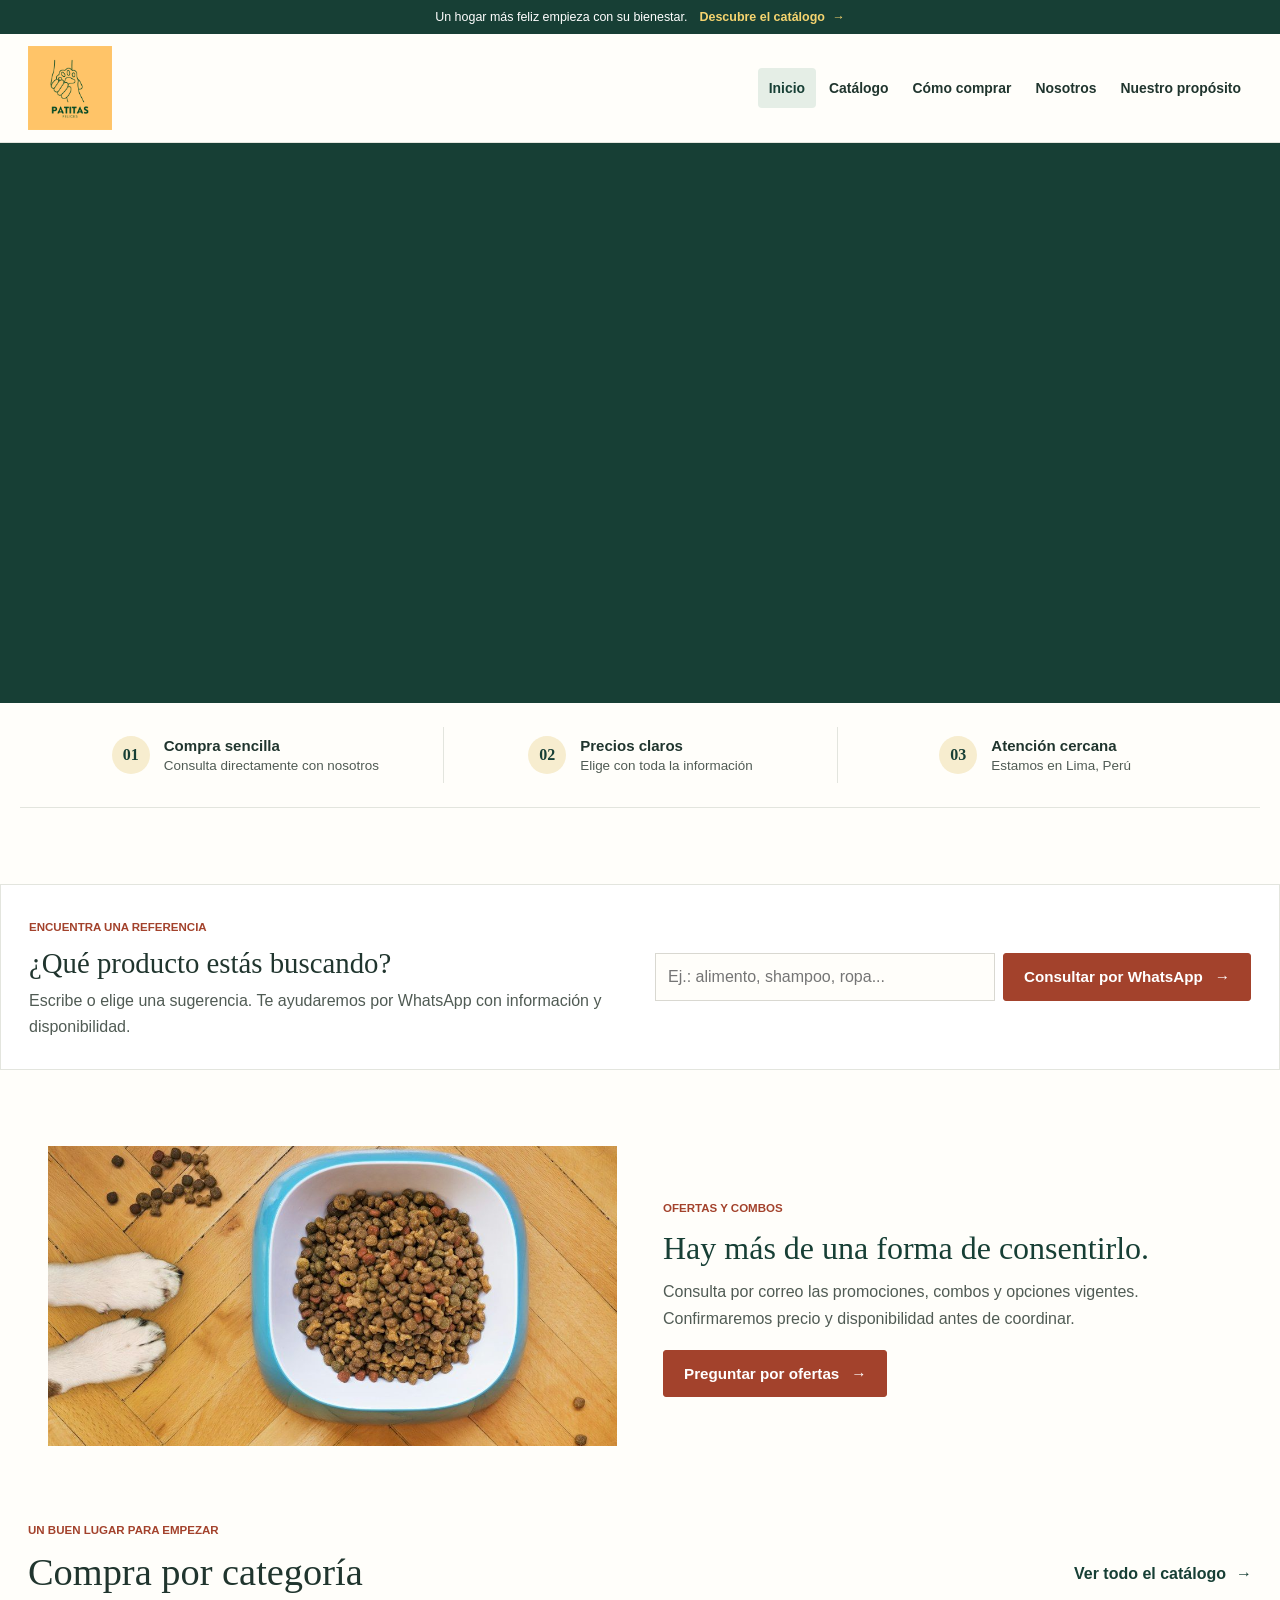
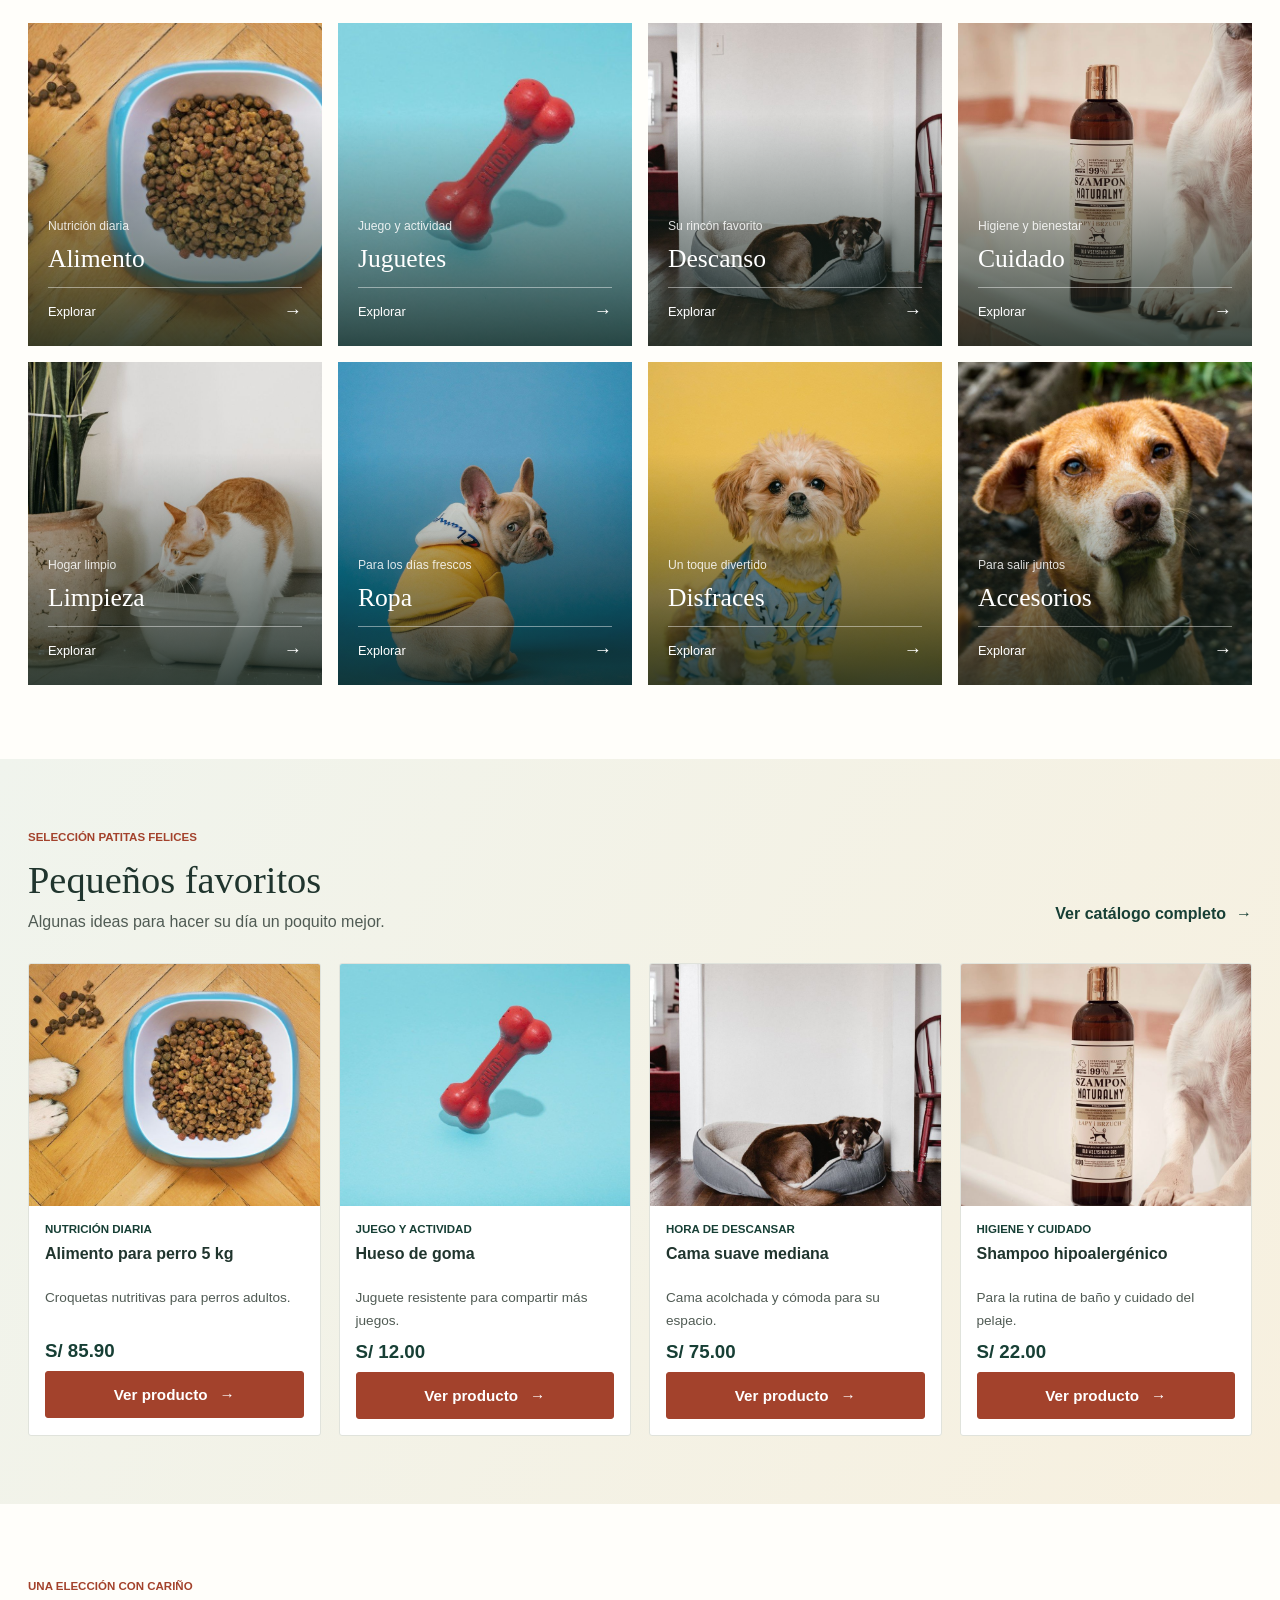
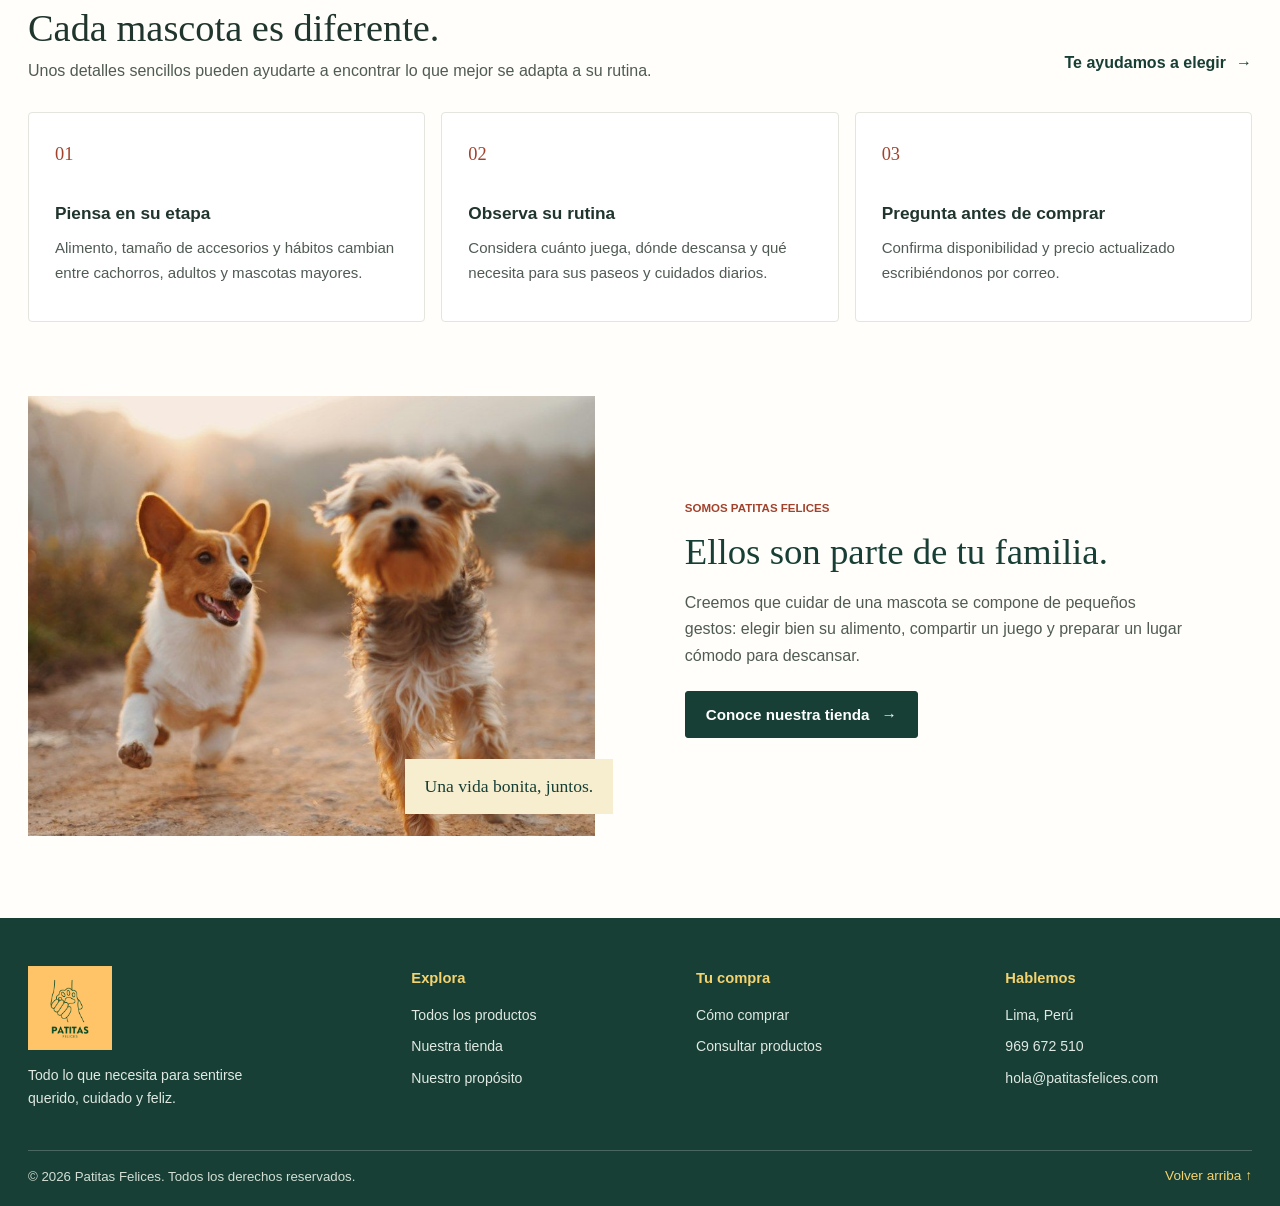
==== index.html @ ce7f0c83 "Add files via upload" ====
<!DOCTYPE html>
<html lang="es">
<head>
  <meta charset="UTF-8">
  <meta name="viewport" content="width=device-width, initial-scale=1">
  <meta name="theme-color" content="#173f35">
  <meta name="description" content="Alimento, juegos y productos de cuidado para tu mascota en Patitas Felices.">
  <title>Patitas Felices | Todo para su bienestar</title>
  <link rel="stylesheet" href="css/estilos.css">
</head>
<body id="top">
<div class="barra-aviso" role="region" aria-label="Aviso de la tienda"><span>Un hogar más feliz empieza con su bienestar.</span><a href="catalogo.html">Descubre el catálogo <span aria-hidden="true">→</span></a></div>
<header>
  <nav class="navbar" aria-label="Navegación principal">
    <a href="index.html" class="logo" aria-label="Patitas Felices, inicio"><img src="img/logo-small.png" alt="Patitas Felices"></a>
    <ul id="menu">
      <li><a href="index.html" class="activo" aria-current="page">Inicio</a></li>
      <li><a href="catalogo.html">Catálogo</a></li>
      <li><a href="como-comprar.html">Cómo comprar</a></li>
      <li><a href="nosotros.html">Nosotros</a></li>
      <li><a href="mision-vision.html">Nuestro propósito</a></li>
    </ul>
  </nav>
</header>
<main>
  <section class="slider" aria-label="Bienvenida">
    <div class="slide slide-perro activa" id="slide-inicio">
      <img class="slide-image" src="img/slider/slide-1-mobile.jpg" alt="Cachorro golden sentado con una hoja en la boca" width="750" height="1202" decoding="async" fetchpriority="high">
      <div class="hero-copy"><span class="sobretitulo">PATITAS FELICES · LIMA</span><h1>Su mundo merece lo mejor.</h1><p>Alimento, juego y cuidado para acompañar cada momento junto a tu mejor amigo.</p><a href="catalogo.html" class="btn">Explorar productos <span aria-hidden="true">→</span></a></div>
      <nav class="controles-slider" aria-label="Controles del slider"><a href="#slide-paseo" aria-label="Imagen anterior">← Anterior</a><a href="#slide-gato" aria-label="Siguiente imagen">Siguiente →</a></nav>
    </div>
    <div class="slide slide-gato" id="slide-gato">
      <img class="slide-image" src="img/slider/slide-2.jpg" alt="Gato blanco y negro con las patas apoyadas sobre una caja" width="1000" height="688" decoding="async" fetchpriority="low">
      <div class="hero-copy"><span class="sobretitulo">UN UNIVERSO FELINO</span><h1>Para cada ronroneo, un mimo.</h1><p>Descubre opciones para acompañar sus juegos, sus siestas y sus pequeños rituales de cada día.</p><a href="catalogo.html#accesorios" class="btn">Explorar productos para gatos <span aria-hidden="true">→</span></a></div>
      <nav class="controles-slider" aria-label="Controles del slider"><a href="#slide-inicio" aria-label="Imagen anterior">← Anterior</a><a href="#slide-paseo" aria-label="Siguiente imagen">Siguiente →</a></nav>
    </div>
    <div class="slide slide-paseo" id="slide-paseo">
      <img class="slide-image" src="img/slider/slide-3.jpg" alt="Dos perros caminando juntos al aire libre" width="1000" height="668" decoding="async" fetchpriority="low">
      <div class="hero-copy"><span class="sobretitulo">CUIDAR ES QUERER</span><h1>Bienestar para todos sus días.</h1><p>Encuentra alimento, accesorios y detalles que hacen más felices sus momentos contigo.</p><a href="catalogo.html" class="btn">Ver el catálogo <span aria-hidden="true">→</span></a></div>
      <nav class="controles-slider" aria-label="Controles del slider"><a href="#slide-gato" aria-label="Imagen anterior">← Anterior</a><a href="#slide-inicio" aria-label="Siguiente imagen">Siguiente →</a></nav>
    </div>
  </section>

  <section class="beneficios" aria-label="Nuestra tienda">
    <div><span aria-hidden="true">01</span><p><strong>Compra sencilla</strong><br>Consulta directamente con nosotros</p></div>
    <div><span aria-hidden="true">02</span><p><strong>Precios claros</strong><br>Elige con toda la información</p></div>
    <div><span aria-hidden="true">03</span><p><strong>Atención cercana</strong><br>Estamos en Lima, Perú</p></div>
  </section>

  <section class="contenedor buscador-portada" aria-labelledby="buscar-inicio-titulo"><div><span class="sobretitulo">ENCUENTRA UNA REFERENCIA</span><h2 id="buscar-inicio-titulo" class="titulo">¿Qué producto estás buscando?</h2><p>Escribe o elige una sugerencia. Te ayudaremos por WhatsApp con información y disponibilidad.</p></div><form action="https://wa.me/51969672510" method="get"><label class="solo-lectores" for="buscar-inicio">Producto o categoría</label><input id="buscar-inicio" name="text" type="search" list="sugerencias-inicio" placeholder="Ej.: alimento, shampoo, ropa..." required><datalist id="sugerencias-inicio"><option value="Alimento para perro"><option value="Alimento para gato"><option value="Hueso de goma"><option value="Arena sanitaria"><option value="Shampoo para perro"><option value="Cama para mascota"><option value="Rascador para gato"><option value="Ropa para perro"><option value="Disfraz para mascota"><option value="Collar para perro"></datalist><button class="btn" type="submit">Consultar por WhatsApp <span aria-hidden="true">→</span></button></form></section>

  <section class="contenedor ofertas-home" id="ofertas"><div class="ofertas-foto"><img src="img/productos/producto-1.jpg" alt="Alimento para mascotas servido en un plato" loading="lazy"></div><div class="ofertas-copy"><span class="sobretitulo">OFERTAS Y COMBOS</span><h2>Hay más de una forma de consentirlo.</h2><p>Consulta por correo las promociones, combos y opciones vigentes. Confirmaremos precio y disponibilidad antes de coordinar.</p><a class="btn" href="mailto:hola@patitasfelices.com?subject=Consulta%20por%20ofertas%20y%20combos">Preguntar por ofertas <span aria-hidden="true">→</span></a></div></section>

  <section class="contenedor seccion-categorias">
    <div class="encabezado-seccion"><div><span class="sobretitulo">UN BUEN LUGAR PARA EMPEZAR</span><h2 class="titulo">Compra por categoría</h2></div><a class="enlace-fuerte" href="catalogo.html">Ver todo el catálogo <span aria-hidden="true">→</span></a></div>
    <div class="categorias-grid">
      <a class="categoria categoria-alimento" href="catalogo.html#alimentos"><img src="img/productos/producto-1.jpg" alt="Alimento para perros" loading="lazy"><span class="categoria-copy"><small>Nutrición diaria</small><strong>Alimento</strong><span>Explorar <b aria-hidden="true">→</b></span></span></a>
      <a class="categoria categoria-juego" href="catalogo.html#juguetes"><img src="img/productos/producto-3.jpg" alt="Juguete para mascotas" loading="lazy"><span class="categoria-copy"><small>Juego y actividad</small><strong>Juguetes</strong><span>Explorar <b aria-hidden="true">→</b></span></span></a>
      <a class="categoria categoria-descanso" href="catalogo.html#descanso"><img src="img/productos/producto-cama.jpg" alt="Perro descansando en una cama" loading="lazy"><span class="categoria-copy"><small>Su rincón favorito</small><strong>Descanso</strong><span>Explorar <b aria-hidden="true">→</b></span></span></a>
      <a class="categoria categoria-cuidado" href="catalogo.html#cuidado"><img src="img/productos/producto-shampoo.jpg" alt="Shampoo para perro y rutina de baño" loading="lazy"><span class="categoria-copy"><small>Higiene y bienestar</small><strong>Cuidado</strong><span>Explorar <b aria-hidden="true">→</b></span></span></a>
      <a class="categoria categoria-limpieza" href="catalogo.html#limpieza"><img src="img/productos/producto-arena.jpg" alt="Gato usando una bandeja sanitaria" loading="lazy"><span class="categoria-copy"><small>Hogar limpio</small><strong>Limpieza</strong><span>Explorar <b aria-hidden="true">→</b></span></span></a>
      <a class="categoria categoria-ropa" href="catalogo.html#ropa"><img src="img/productos/producto-8.jpg" alt="Perro con ropa de abrigo" loading="lazy"><span class="categoria-copy"><small>Para los días frescos</small><strong>Ropa</strong><span>Explorar <b aria-hidden="true">→</b></span></span></a>
      <a class="categoria categoria-disfraces" href="catalogo.html#disfraces"><img src="img/productos/producto-disfraz.jpg" alt="Perro pequeño con pijama estampada" loading="lazy"><span class="categoria-copy"><small>Un toque divertido</small><strong>Disfraces</strong><span>Explorar <b aria-hidden="true">→</b></span></span></a>
      <a class="categoria categoria-accesorios" href="catalogo.html#accesorios"><img src="img/productos/producto-collar.jpg" alt="Perro usando un collar" loading="lazy"><span class="categoria-copy"><small>Para salir juntos</small><strong>Accesorios</strong><span>Explorar <b aria-hidden="true">→</b></span></span></a>
    </div>
  </section>

  <section class="franja-tienda">
    <div class="contenedor">
      <div class="encabezado-seccion"><div><span class="sobretitulo">SELECCIÓN PATITAS FELICES</span><h2 class="titulo">Pequeños favoritos</h2><p>Algunas ideas para hacer su día un poquito mejor.</p></div><a class="enlace-fuerte" href="catalogo.html">Ver catálogo completo <span aria-hidden="true">→</span></a></div>
      <div class="productos">
        <article class="producto"><a class="img-producto" href="catalogo.html#alimentos"><img src="img/productos/producto-1.jpg" alt="Alimento para perro de cinco kilos" loading="lazy"></a><p class="etiqueta-producto">Nutrición diaria</p><h3>Alimento para perro 5 kg</h3><p>Croquetas nutritivas para perros adultos.</p><p class="precio">S/ 85.90</p><a class="btn" href="catalogo.html#alimentos">Ver producto <span aria-hidden="true">→</span></a></article>
        <article class="producto"><a class="img-producto" href="catalogo.html#juguetes"><img src="img/productos/producto-3.jpg" alt="Hueso de goma para mascotas" loading="lazy"></a><p class="etiqueta-producto">Juego y actividad</p><h3>Hueso de goma</h3><p>Juguete resistente para compartir más juegos.</p><p class="precio">S/ 12.00</p><a class="btn" href="catalogo.html#juguetes">Ver producto <span aria-hidden="true">→</span></a></article>
        <article class="producto"><a class="img-producto" href="catalogo.html#descanso"><img src="img/productos/producto-cama.jpg" alt="Cama suave mediana para mascota" loading="lazy"></a><p class="etiqueta-producto">Hora de descansar</p><h3>Cama suave mediana</h3><p>Cama acolchada y cómoda para su espacio.</p><p class="precio">S/ 75.00</p><a class="btn" href="catalogo.html#descanso">Ver producto <span aria-hidden="true">→</span></a></article>
        <article class="producto"><a class="img-producto" href="catalogo.html#cuidado"><img src="img/productos/producto-shampoo.jpg" alt="Shampoo para perro junto a un perro" loading="lazy"></a><p class="etiqueta-producto">Higiene y cuidado</p><h3>Shampoo hipoalergénico</h3><p>Para la rutina de baño y cuidado del pelaje.</p><p class="precio">S/ 22.00</p><a class="btn" href="catalogo.html#cuidado">Ver producto <span aria-hidden="true">→</span></a></article>
      </div>
    </div>
  </section>

  <section class="contenedor guia-rapida">
    <div class="encabezado-seccion"><div><span class="sobretitulo">UNA ELECCIÓN CON CARIÑO</span><h2 class="titulo">Cada mascota es diferente.</h2><p>Unos detalles sencillos pueden ayudarte a encontrar lo que mejor se adapta a su rutina.</p></div><a class="enlace-fuerte" href="como-comprar.html">Te ayudamos a elegir <span aria-hidden="true">→</span></a></div>
    <div class="tarjetas"><article class="tarjeta"><span aria-hidden="true">01</span><h3>Piensa en su etapa</h3><p>Alimento, tamaño de accesorios y hábitos cambian entre cachorros, adultos y mascotas mayores.</p></article><article class="tarjeta"><span aria-hidden="true">02</span><h3>Observa su rutina</h3><p>Considera cuánto juega, dónde descansa y qué necesita para sus paseos y cuidados diarios.</p></article><article class="tarjeta"><span aria-hidden="true">03</span><h3>Pregunta antes de comprar</h3><p>Confirma disponibilidad y precio actualizado escribiéndonos por correo.</p></article></div>
  </section>

  <section class="contenedor bloque-marca">
    <div class="bloque-marca-foto"><img src="img/slider/slide-3.jpg" alt="Una mascota disfrutando de un día al aire libre" loading="lazy"><span>Una vida bonita, juntos.</span></div>
    <div class="bloque-marca-copy"><span class="sobretitulo">SOMOS PATITAS FELICES</span><h2>Ellos son parte de tu familia.</h2><p>Creemos que cuidar de una mascota se compone de pequeños gestos: elegir bien su alimento, compartir un juego y preparar un lugar cómodo para descansar.</p><a class="btn btn-verde" href="nosotros.html">Conoce nuestra tienda <span aria-hidden="true">→</span></a></div>
  </section>
</main>
<footer>
  <div class="footer-cols">
    <div class="footer-marca"><a href="index.html" class="logo"><img src="img/logo-small.png" alt="Patitas Felices"></a><p>Todo lo que necesita para sentirse querido, cuidado y feliz.</p></div>
    <div><h3>Explora</h3><a href="catalogo.html">Todos los productos</a><a href="nosotros.html">Nuestra tienda</a><a href="mision-vision.html">Nuestro propósito</a></div>
    <div><h3>Tu compra</h3><a href="como-comprar.html">Cómo comprar</a><a href="catalogo.html">Consultar productos</a></div>
    <div><h3>Hablemos</h3><p>Lima, Perú</p><a href="tel:+51969672510">969 672 510</a><a href="mailto:hola@patitasfelices.com">hola@patitasfelices.com</a></div>
  </div>
  <div class="footer-base"><p class="copy">© 2026 Patitas Felices. Todos los derechos reservados.</p><a href="#top" class="volver-arriba">Volver arriba ↑</a></div>
</footer>
<script src="contacto.js" defer></script>
</body>
</html>
---- css/estilos.css ----
:root {
  --rosa: #f8e8de;
  --celeste: #e6eff0;
  --menta: #e5eee6;
  --lila: #efedf1;
  --amarillo: #f7edcf;
  --texto: #20352e;
  --texto-suave: #505b54;
  --acento: #a3422c;
  --linea: #e3e5de;
  --papel: #fffefa;
  --verde: #173f35;
  --ancho: 1240px;
}
* { box-sizing: border-box; margin: 0; padding: 0; }
body { font-family: 'Trebuchet MS', 'Segoe UI', sans-serif; color: var(--texto); background: var(--papel); line-height: 1.65; }
a { text-decoration: none; color: inherit; }
img { display: block; max-width: 100%; }

.navbar { display: flex; justify-content: space-between; align-items: center; min-height: 76px; padding: 12px max(28px, calc((100vw - 1240px) / 2));
  background: rgba(251,250,247,.96); position: sticky; top: 0; z-index: 10; border-bottom: 1px solid var(--linea); }
.logo { font-size: 1.25rem; font-weight: 700; letter-spacing: 0; white-space: nowrap; }
#menu { display: flex; align-items: center; gap: 8px; list-style: none; }
#menu a { display: inline-flex; align-items: center; padding: 9px 14px; border-radius: 4px; color: var(--texto-suave); font-size: .93rem; transition: color .2s, background .2s; }
#menu a:hover, #menu a.activo { color: var(--texto); background: var(--rosa); }
#menu a.carrito { color: var(--texto); border: 1px solid var(--linea); }
.btn-menu { display: none; font-size: 1.35rem; background: none; border: 0; cursor: pointer; color: var(--texto); }

.slider { position: relative; height: min(660px, 72vw); min-height: 470px; overflow: hidden; background: #d9ddd6; }
.slide { position: absolute; inset: 0; display: flex; align-items: center; opacity: 0; visibility: hidden; transition: opacity .8s ease, visibility .8s;
  background-size: cover; background-position: center 45%; padding: 8vw max(8vw, calc((100vw - 1240px) / 2)); }
.slide.activa { opacity: 1; visibility: visible; }
.hero-copy { max-width: 600px; color: #fff; }
.hero-copy h1 { max-width: 580px; margin: 12px 0 18px; font-family: Georgia, 'Times New Roman', serif; font-size: clamp(2.6rem, 5vw, 4.6rem); font-weight: 500; line-height: 1.08; }
.hero-copy p { max-width: 480px; margin-bottom: 28px; color: rgba(255,255,255,.9); font-size: 1.08rem; }
.sobretitulo { color: var(--acento); font-size: .72rem; font-weight: 700; letter-spacing: 0; text-transform: uppercase; }
.hero-copy .sobretitulo { color: #f2d5cb; }
.flecha { position: absolute; top: 50%; transform: translateY(-50%); width: 44px; height: 44px; border: 1px solid #ffffff75; border-radius: 50%; color: #fff; background: #20251f4a; font-size: 1.7rem; cursor: pointer; transition: background .2s; }
.flecha:hover { background: #20251fa8; }
.izq { left: 28px; } .der { right: 28px; }

.contenedor { max-width: 1240px; margin: 76px auto; padding: 0 28px; }
.titulo { margin-bottom: 14px; font-family: Georgia, 'Times New Roman', serif; font-size: clamp(2rem, 3vw, 2.8rem); font-weight: 500; line-height: 1.2; }
.seccion-intro { margin: 0 auto 38px; text-align: center; }
.seccion-intro p { color: var(--texto-suave); }
.btn { display: inline-flex; align-items: center; justify-content: center; gap: 12px; min-height: 46px; padding: 10px 20px;
  border: 1px solid var(--acento); border-radius: 3px; background: var(--acento); color: #fff; cursor: pointer; transition: background .2s, transform .2s; font-size: .95rem; }
.btn:hover { transform: translateY(-2px); background: #9f5c54; }
.btn-gris { border-color: #d8d6ce; background: transparent; color: var(--texto); }
.btn-gris:hover { background: #efeee9; }
.aviso { padding: 14px 18px; border: 1px solid #d5e2d4; border-radius: 3px; background: var(--menta); text-align: center; margin: 0 auto 20px; }
.aviso-error { max-width: 620px; border-color: #e5c9c1; background: #f7e9e5; color: #7d3d35; }

.tarjetas { display: grid; grid-template-columns: repeat(auto-fit, minmax(220px, 1fr)); gap: 16px; }
.tarjeta { min-height: 210px; padding: 26px; border: 1px solid var(--linea); border-radius: 4px; background: #fff; transition: border-color .2s, transform .2s; }
.tarjeta:hover { transform: translateY(-3px); border-color: #c9d0c7; }
.tarjeta span { display: block; margin-bottom: 30px; color: var(--acento); font-family: Georgia, 'Times New Roman', serif; font-size: 1.15rem; }
.tarjeta h2, .tarjeta h3 { margin-bottom: 8px; font-size: 1.08rem; }
.tarjeta p { color: var(--texto-suave); font-size: .94rem; }
.tarjeta-mision { background: #f1eeea; }
.tarjeta-vision { background: #edf0e9; }
.bloque { display: grid; grid-template-columns: 1.05fr 1fr; gap: clamp(28px, 6vw, 76px); align-items: center; }
.imagen-historia { width: 100%; height: 440px; object-fit: cover; border-radius: 4px; }
.historia-copy h2 { margin-bottom: 18px; font-family: Georgia, 'Times New Roman', serif; font-size: 2rem; font-weight: 500; line-height: 1.2; }
.historia-copy p { margin: 0 0 14px; color: var(--texto-suave); }
.enlace-fuerte { display: inline-flex; gap: 10px; margin-top: 14px; color: var(--acento); font-weight: 700; }

.productos { display: grid; grid-template-columns: repeat(4, minmax(0, 1fr)); gap: 22px 18px; }
.producto { min-width: 0; padding: 0 0 18px; overflow: hidden; border: 1px solid var(--linea); border-radius: 4px; background: #fff; transition: box-shadow .2s, transform .2s; }
.producto:hover { transform: translateY(-3px); box-shadow: 0 12px 28px #343d3610; }
.img-producto { height: 245px; overflow: hidden; background: var(--celeste); }
.img-producto img { width: 100%; height: 100%; object-fit: cover; transition: transform .45s; }
.producto:hover .img-producto img { transform: scale(1.035); }
.producto h2 { min-height: 52px; padding: 16px 16px 4px; font-size: 1.02rem; line-height: 1.35; }
.producto > p { min-height: 50px; padding: 0 16px; color: var(--texto-suave); font-size: .89rem; }
.producto .precio { min-height: 0; padding-top: 8px; color: var(--acento); font-size: 1.12rem; font-weight: 700; }
.producto small { display: block; padding: 2px 16px 8px; color: var(--texto-suave); }
.producto form { display: flex; align-items: center; gap: 8px; padding: 0 16px; }
.producto input[type=number] { width: 58px; height: 40px; padding: 6px 8px; border: 1px solid var(--linea); border-radius: 3px; background: #fff; color: var(--texto); }
.producto form .btn { min-height: 40px; padding: 8px 12px; font-size: .86rem; }

.tabla { width: 100%; border-collapse: collapse; background: #fff; margin-bottom: 24px; }
.tabla th { background: #efedf1; font-weight: 700; }
.tabla th, .tabla td { padding: 15px 12px; text-align: center; border-bottom: 1px solid var(--linea); }
.fila-total { font-weight: 700; background: var(--menta); }
.producto-carrito { display: flex; align-items: center; justify-content: flex-start; gap: 14px; text-align: left !important; }
.producto-carrito img { width: 58px; height: 58px; object-fit: cover; border-radius: 3px; background: var(--celeste); }
.quitar { color: #a9554e; }
.formulario { max-width: 620px; margin: 0 auto; display: grid; grid-template-columns: 1fr 1fr; gap: 10px 16px; padding: 28px; border: 1px solid var(--linea); border-radius: 4px; background: #fff; }
.formulario label { align-self: end; font-size: .9rem; font-weight: 700; }
.formulario input { width: 100%; min-height: 46px; padding: 10px 12px; border: 1px solid #d9d8d1; border-radius: 3px; background: var(--papel); color: var(--texto); font: inherit; }
.formulario input:focus { outline: 2px solid #b86f6640; border-color: var(--acento); }
.formulario .btn { grid-column: 1 / -1; margin-top: 12px; }
.confirmacion { max-width: 680px; padding: 64px 28px; border: 1px solid var(--linea); background: #fff; text-align: center; }
.confirmacion .sobretitulo { display: block; margin-bottom: 12px; }
.confirmacion p { margin: 0 0 26px; color: var(--texto-suave); }

footer { margin-top: 70px; padding: 42px 28px 18px; border-top: 1px solid var(--linea); background: #f0efeb; }
.footer-cols { max-width: 1184px; margin: auto; display: grid; grid-template-columns: 1.4fr 1fr 1fr; gap: 28px; }
.footer-cols h3 { margin-bottom: 8px; font-size: 1rem; }
.footer-cols p, .footer-cols a { color: var(--texto-suave); font-size: .92rem; }
.footer-cols a { display: block; width: fit-content; }
.footer-cols a:hover { color: var(--acento); }
.copy { margin-top: 28px; padding-top: 14px; border-top: 1px solid #deddd6; color: var(--texto-suave); text-align: center; font-size: .83rem; }

@media (max-width: 900px) {
  .productos { grid-template-columns: repeat(2, minmax(0, 1fr)); }
  .img-producto { height: 220px; }
  .navbar { padding-right: 20px; padding-left: 20px; }
}
@media (max-width: 700px) {
  .navbar { min-height: 66px; }
  .btn-menu { display: block; }
  #menu { display: none; flex-direction: column; align-items: stretch; position: absolute; top: 65px; left: 0; right: 0; gap: 2px;
    border-bottom: 1px solid var(--linea); background: var(--papel); padding: 12px 20px 18px; }
  #menu.abierto { display: flex; }
  #menu a { justify-content: flex-start; }
  .slider { min-height: 540px; height: 76vh; max-height: 700px; }
  .slide { align-items: flex-end; background-position: 58% center; padding: 30px 26px 82px; }
  .slide[style*="slide-2"] { background-position: 62% center; }
  .hero-copy h1 { font-size: clamp(2.45rem, 11vw, 3.6rem); }
  .hero-copy p { font-size: 1rem; }
  .izq { left: 18px; top: auto; bottom: 20px; transform: none; }
  .der { right: 18px; top: auto; bottom: 20px; transform: none; }
  .contenedor { margin: 52px auto; padding: 0 20px; }
  .seccion-intro { margin-bottom: 28px; }
  .bloque { grid-template-columns: 1fr; gap: 24px; }
  .imagen-historia { height: min(360px, 76vw); }
  .productos { gap: 14px 10px; }
  .img-producto { height: 180px; }
  .producto h2 { min-height: 60px; padding: 12px 11px 4px; font-size: .92rem; }
  .producto > p { min-height: 62px; padding: 0 11px; font-size: .82rem; }
  .producto small { padding-right: 11px; padding-left: 11px; }
  .producto form { flex-wrap: wrap; padding: 0 11px; }
  .producto form .btn { flex: 1; }
  .tabla { font-size: .84rem; }
  .tabla th, .tabla td { padding: 10px 6px; }
  .producto-carrito { gap: 8px; }
  .producto-carrito img { width: 42px; height: 42px; }
  .formulario { grid-template-columns: 1fr; padding: 20px; }
  .formulario .btn { grid-column: auto; }
  .footer-cols { grid-template-columns: 1fr 1fr; }
  .footer-cols > div:first-child { grid-column: 1 / -1; }
}
@media (max-width: 390px) {
  .productos { grid-template-columns: 1fr; }
  .img-producto { height: 250px; }
  .producto h2, .producto > p { min-height: 0; }
  .producto form { flex-wrap: nowrap; }
  .footer-cols { grid-template-columns: 1fr; }
  .footer-cols > div:first-child { grid-column: auto; }
}

.solo-lectores { position: absolute; width: 1px; height: 1px; padding: 0; margin: -1px; overflow: hidden; clip: rect(0, 0, 0, 0); white-space: nowrap; border: 0; }
.barra-aviso { display: flex; align-items: center; justify-content: center; gap: 12px; min-height: 34px; padding: 5px 16px; background: var(--verde); color: #fff; text-align: center; font-size: .78rem; }
.barra-aviso a { color: #f5d46f; font-weight: 700; }
.barra-aviso a span { margin-left: 4px; }
.navbar { position: sticky; display: grid; grid-template-columns: auto minmax(200px, 310px) minmax(0, 1fr); gap: 30px; align-items: center; max-width: 1440px; margin: auto; padding: 12px max(28px, calc((100vw - 1280px) / 2)); background: rgba(255,254,250,.97); }
.logo { display: inline-flex; align-items: center; gap: 9px; color: var(--verde); font-family: Georgia, 'Times New Roman', serif; font-size: 1.22rem; font-weight: 700; }
.logo img { width: 84px; height: 84px; flex: 0 0 auto; object-fit: contain; }
.logo-acento { color: var(--acento); }
.buscador { display: flex; width: 100%; height: 42px; overflow: hidden; border: 1px solid #daddd5; border-radius: 3px; background: #f8f8f3; }
.buscador:focus-within { border-color: var(--verde); box-shadow: 0 0 0 2px #173f351c; }
.buscador input { width: 100%; min-width: 0; padding: 0 12px; border: 0; outline: 0; background: transparent; color: var(--texto); font: inherit; font-size: .88rem; }
.buscador button { width: 44px; flex: 0 0 44px; border: 0; background: var(--verde); color: #fff; font-size: 1.55rem; cursor: pointer; }
#menu { justify-content: flex-end; gap: 2px; }
#menu a { padding: 9px 11px; color: var(--texto); font-weight: 600; font-size: .87rem; }
#menu a:hover, #menu a.activo { background: var(--menta); color: var(--verde); }
#menu a.carrito { gap: 8px; border-color: #daddd5; background: transparent; }
.contador-carrito { display: inline-grid; width: 22px; height: 22px; place-items: center; border-radius: 50%; background: var(--amarillo); color: var(--verde); font-size: .77rem; font-weight: 700; }
.btn { border-color: var(--acento); background: var(--acento); font-weight: 700; }
.btn:hover { border-color: #a3422c; background: #a3422c; }
.btn-verde { border-color: var(--verde); background: var(--verde); }
.btn-verde:hover { border-color: #0f3028; background: #0f3028; }
.hero-copy h1 { font-family: Georgia, 'Times New Roman', serif; }
.flecha { border-radius: 3px; }
.beneficios { display: grid; grid-template-columns: repeat(3, 1fr); max-width: 1240px; margin: 0 auto; padding: 24px 28px; border-bottom: 1px solid var(--linea); }
.beneficios > div { display: flex; align-items: center; justify-content: center; gap: 14px; min-height: 56px; padding: 4px 18px; }
.beneficios > div + div { border-left: 1px solid var(--linea); }
.beneficios > div > span { display: grid; width: 38px; height: 38px; flex: 0 0 38px; place-items: center; border-radius: 50%; background: var(--amarillo); color: var(--verde); font-family: Georgia, 'Times New Roman', serif; font-weight: 700; }
.beneficios p { color: var(--texto-suave); font-size: .84rem; line-height: 1.4; }
.beneficios strong { color: var(--texto); font-size: .94rem; }
.contenedor { max-width: 1296px; }
.encabezado-seccion { display: flex; align-items: end; justify-content: space-between; gap: 28px; margin-bottom: 28px; }
.encabezado-seccion .titulo { margin: 7px 0 0; }
.encabezado-seccion p { margin-top: 6px; color: var(--texto-suave); }
.encabezado-seccion .enlace-fuerte { flex: 0 0 auto; margin-bottom: 8px; }
.enlace-fuerte { color: var(--verde); }
.enlace-fuerte:hover { color: var(--acento); }
.seccion-categorias { margin-top: 64px; margin-bottom: 74px; }
.categorias-grid { display: grid; grid-template-columns: repeat(4, minmax(0, 1fr)); gap: 16px; }
.categoria { position: relative; display: block; min-width: 0; aspect-ratio: .91; overflow: hidden; background: var(--celeste); isolation: isolate; }
.categoria::after { position: absolute; z-index: 0; inset: 28% 0 0; background: linear-gradient(180deg, transparent, #14251fce); content: ""; }
.categoria img { width: 100%; height: 100%; object-fit: cover; transition: transform .5s ease; }
.categoria:hover img { transform: scale(1.04); }
.categoria-copy { position: absolute; z-index: 1; right: 20px; bottom: 20px; left: 20px; display: grid; gap: 2px; color: #fff; }
.categoria-copy small { color: #ffffffd9; font-size: .76rem; }
.categoria-copy strong { font-family: Georgia, 'Times New Roman', serif; font-size: 1.6rem; font-weight: 500; }
.categoria-copy > span { display: flex; justify-content: space-between; align-items: center; margin-top: 5px; padding-top: 8px; border-top: 1px solid #ffffff70; font-size: .8rem; }
.categoria-copy b { font-size: 1.15rem; }
.franja-tienda { padding: 4px 0 8px; background: linear-gradient(118deg, #f0f4ed 0%, #f7f0df 100%); }
.franja-tienda .contenedor { margin-top: 60px; margin-bottom: 60px; }
.productos { gap: 18px; }
.producto { padding-bottom: 16px; border-color: #e0e3dc; border-radius: 3px; }
.producto .img-producto { display: block; height: auto; aspect-ratio: 1.2; background: #f2f3ed; }
.producto .img-producto img { object-fit: contain; mix-blend-mode: multiply; }
.producto .etiqueta-producto { min-height: 0; padding: 14px 16px 0; color: var(--verde); font-size: .72rem; font-weight: 700; text-transform: uppercase; }
.producto h3 { min-height: 48px; padding: 4px 16px; color: var(--texto); font-size: 1rem; line-height: 1.35; }
.producto > p:not(.etiqueta-producto) { min-height: 44px; padding: 0 16px; color: var(--texto-suave); font-size: .85rem; }
.producto .precio { min-height: 0 !important; padding-top: 5px !important; color: var(--verde) !important; font-size: 1.17rem !important; font-weight: 700; }
.producto form { padding: 0 16px; }
.producto form .btn { width: 100%; min-height: 42px; }
.sin-productos { grid-column: 1 / -1; padding: 36px; color: var(--texto-suave); text-align: center; }
.bloque-marca { display: grid; grid-template-columns: 1fr 1fr; gap: clamp(34px, 7vw, 90px); align-items: center; margin-top: 74px; margin-bottom: 82px; }
.bloque-marca-foto { position: relative; min-height: 380px; background: var(--celeste); }
.bloque-marca-foto img { width: 100%; height: 440px; object-fit: cover; }
.bloque-marca-foto > span { position: absolute; right: -18px; bottom: 22px; padding: 13px 20px; background: var(--amarillo); color: var(--verde); font-family: Georgia, 'Times New Roman', serif; font-size: 1.1rem; }
.bloque-marca-copy h2 { max-width: 500px; margin: 10px 0 16px; color: var(--verde); font-family: Georgia, 'Times New Roman', serif; font-size: 2.3rem; font-weight: 500; line-height: 1.2; }
.bloque-marca-copy p { max-width: 500px; margin-bottom: 22px; color: var(--texto-suave); }
.encabezado-catalogo { display: flex; align-items: end; justify-content: space-between; gap: 24px; margin-bottom: 30px; }
.encabezado-catalogo .titulo { margin: 7px 0 4px; }
.encabezado-catalogo p { color: var(--texto-suave); }
.sin-resultados { grid-column: 1 / -1; padding: 58px 24px; border: 1px solid var(--linea); background: #fff; text-align: center; }
.sin-resultados > span { display: block; margin-bottom: 8px; color: var(--acento); font-size: 2rem; }
.sin-resultados h2 { margin-bottom: 5px; font-family: Georgia, 'Times New Roman', serif; font-size: 1.6rem; font-weight: 500; }
.sin-resultados p { margin-bottom: 18px; color: var(--texto-suave); }
footer { margin-top: 0; padding: 48px 28px 18px; border: 0; background: #173f35; color: #fff; }
.footer-cols { max-width: 1240px; grid-template-columns: 1.4fr 1fr 1.1fr 1fr; gap: 38px; }
.footer-cols h3 { margin-bottom: 14px; color: #f4d36f; font-size: .92rem; }
.footer-cols p, .footer-cols a { margin-bottom: 8px; color: #e0e9e2; font-size: .88rem; }
.footer-cols a:hover { color: #f4d36f; }
.footer-marca .logo { margin-bottom: 14px; color: #fff; }
.footer-marca .logo-acento { color: #f4d36f; }
.footer-marca p { max-width: 250px; }
.footer-base { display: flex; align-items: center; justify-content: space-between; max-width: 1240px; margin: 32px auto 0; padding-top: 14px; border-top: 1px solid #ffffff35; }
.copy { margin: 0; padding: 0; border: 0; color: #d3dfd5; text-align: left; }
.volver-arriba { color: #f4d36f; font-size: .85rem; }

@media (max-width: 1000px) {
  .navbar { grid-template-columns: 1fr auto; gap: 10px 18px; padding: 10px 20px; }
  .buscador { grid-column: 1; grid-row: 2; }
  .btn-menu { display: block; grid-column: 2; grid-row: 1; width: 42px; height: 42px; border: 1px solid var(--linea); border-radius: 3px; }
  #menu { display: none; position: absolute; top: 100%; right: 12px; left: 12px; z-index: 10; align-items: stretch; gap: 2px; padding: 10px; border: 1px solid var(--linea); background: var(--papel); box-shadow: 0 12px 24px #20352e1c; }
  #menu.abierto { display: flex; flex-direction: column; }
  #menu a { justify-content: flex-start; }
  .productos { grid-template-columns: repeat(4, minmax(0, 1fr)); }
}
@media (max-width: 760px) {
  .barra-aviso { min-height: 38px; font-size: .72rem; }
  .navbar { min-height: 0; }
  .slider { min-height: 540px; height: 76vh; max-height: 700px; }
  .slide { align-items: flex-end; padding: 30px 26px 82px; }
  .beneficios { grid-template-columns: 1fr; padding: 12px 20px; }
  .beneficios > div { justify-content: flex-start; max-width: 360px; margin: auto; padding: 10px 4px; }
  .beneficios > div + div { border-top: 1px solid var(--linea); border-left: 0; }
  .encabezado-seccion { align-items: flex-start; flex-direction: column; gap: 12px; }
  .encabezado-seccion .enlace-fuerte { margin: 0; }
  .categorias-grid { grid-template-columns: repeat(2, minmax(0, 1fr)); gap: 10px; }
  .categoria { aspect-ratio: .82; }
  .categoria-copy { right: 12px; bottom: 13px; left: 12px; }
  .categoria-copy strong { font-size: 1.3rem; }
  .productos { grid-template-columns: repeat(2, minmax(0, 1fr)); gap: 12px; }
  .producto .img-producto { height: auto; aspect-ratio: 1; }
  .producto .etiqueta-producto { padding: 10px 10px 0; font-size: .65rem; }
  .producto h3 { min-height: 56px; padding: 4px 10px; font-size: .9rem; }
  .producto > p:not(.etiqueta-producto) { min-height: 60px; padding: 0 10px; font-size: .8rem; }
  .producto .precio { min-height: 0 !important; padding-top: 4px !important; }
  .producto form { padding: 0 10px; }
  .producto form .btn { padding: 8px; font-size: .8rem; }
  .bloque-marca { grid-template-columns: 1fr; gap: 26px; }
  .bloque-marca-foto { min-height: 0; margin-right: 12px; }
  .bloque-marca-foto img { height: min(380px, 84vw); }
  .bloque-marca-copy h2 { font-size: 2rem; }
  .footer-cols { grid-template-columns: repeat(2, minmax(0, 1fr)); gap: 28px 20px; }
  .footer-cols > div:first-child { grid-column: 1 / -1; }
  .footer-base { align-items: flex-start; flex-direction: column; gap: 10px; }
}
@media (max-width: 390px) {
  .barra-aviso { gap: 6px; font-size: .66rem; }
  .productos { grid-template-columns: 1fr; }
  .producto .img-producto { aspect-ratio: 1.2; }
  .producto h3, .producto > p:not(.etiqueta-producto) { min-height: 0; padding-bottom: 6px; }
  .footer-cols { grid-template-columns: 1fr; }
  .footer-cols > div:first-child { grid-column: auto; }
}

:focus-visible { outline: 3px solid #c45436; outline-offset: 3px; }
.navbar { display: flex; flex-wrap: wrap; justify-content: space-between; gap: 12px 24px; }
.navbar #menu { position: static; display: flex; flex: 1 1 640px; flex-wrap: wrap; justify-content: flex-end; gap: 2px; padding: 0; border: 0; background: transparent; box-shadow: none; list-style: none; }
.filtros-estaticos { display: flex; flex-wrap: wrap; gap: 8px; margin-bottom: 26px; }
.filtros-estaticos a { padding: 8px 14px; border: 1px solid var(--linea); background: #fff; color: var(--verde); font-size: .88rem; font-weight: 700; }
.filtros-estaticos a:hover { border-color: var(--verde); background: var(--menta); }
.producto > a.btn { display: flex; width: calc(100% - 32px); min-height: 42px; margin: 4px 16px 0; }
.pasos-compra .tarjeta h2 { margin-bottom: 8px; color: var(--verde); font-family: Georgia, 'Times New Roman', serif; font-size: 1.35rem; font-weight: 500; }
.contacto-compra { margin-top: 44px; padding: 34px; background: var(--menta); text-align: center; }
.contacto-compra h2 { margin-bottom: 4px; color: var(--verde); font-family: Georgia, 'Times New Roman', serif; font-size: 1.7rem; font-weight: 500; }
.contacto-compra p { margin-bottom: 18px; color: var(--texto-suave); }
.contacto-compra > div { display: flex; flex-wrap: wrap; justify-content: center; gap: 10px; }
@media (max-width: 760px) {
  .navbar { align-items: flex-start; flex-direction: column; gap: 8px; }
  .navbar #menu { position: static; display: flex; width: 100%; flex: 1 1 auto; flex-direction: row; justify-content: flex-start; padding: 4px 0 0; border: 0; background: transparent; box-shadow: none; }
  .navbar #menu a { padding: 8px 10px; }
  .producto > a.btn { width: calc(100% - 20px); margin: 4px 10px 0; padding: 8px; font-size: .8rem; }
}
@media (max-width: 390px) {
  .barra-aviso { gap: 6px; font-size: .66rem; }
  .navbar #menu { gap: 0; }
  .navbar #menu a { padding: 7px 8px; font-size: .8rem; }
  .contacto-compra { padding: 24px 16px; }
}

.slider { height: min(560px, 65vh); min-height: 430px; background: var(--verde); }
.slider .slide { z-index: 1; overflow: hidden; background: var(--verde); opacity: 0; visibility: hidden; animation-duration: 21s; animation-iteration-count: infinite; animation-timing-function: ease-in-out; }
.slider .slide::before { position: absolute; z-index: 1; inset: 0; background: linear-gradient(90deg, rgba(14,39,32,.7), rgba(14,39,32,.12)); content: ""; }
.slide-image { position: absolute; inset: 0; width: 100%; height: 100%; object-fit: contain; object-position: right center; }
.hero-copy { position: relative; z-index: 2; }
.slider .slide:first-child { animation-name: slider-uno; }
.slider .slide:nth-child(2) { animation-name: slider-dos; }
.slider .slide:nth-child(3) { animation-name: slider-tres; }
.slider:hover .slide, .slider:focus-within .slide { animation-play-state: paused; }
@keyframes slider-uno {
  0%, 30%, 100% { opacity: 1; visibility: visible; }
  35%, 99.9% { opacity: 0; visibility: hidden; }
}
@keyframes slider-dos {
  0%, 31% { opacity: 0; visibility: hidden; }
  33% { opacity: 0; visibility: visible; }
  36%, 62% { opacity: 1; visibility: visible; }
  67% { opacity: 0; visibility: visible; }
  69%, 100% { opacity: 0; visibility: hidden; }
}
@keyframes slider-tres {
  0%, 64% { opacity: 0; visibility: hidden; }
  66% { opacity: 0; visibility: visible; }
  69%, 94% { opacity: 1; visibility: visible; }
  99%, 100% { opacity: 0; visibility: hidden; }
}
.slide-gato { background-position: center 42% !important; }
.slide-paseo { background-position: center 52% !important; }
.nota-catalogo { margin: 0 0 22px; padding: 13px 16px; border-left: 3px solid var(--acento); background: #f7f0df; color: var(--texto-suave); font-size: .9rem; }
.producto-ilustrado { display: flex !important; align-items: center; justify-content: center; gap: 12px; background: linear-gradient(145deg, #e6eff0, #f7edcf) !important; }
.producto-ilustrado > span { font-size: 5rem; line-height: 1; }
.producto-ilustrado small { padding: 5px 10px; background: #fffefa; color: var(--verde); font-size: .72rem; font-weight: 700; }
.producto .precio-consulta { padding-top: 5px !important; color: var(--texto-suave) !important; font-size: .82rem !important; font-weight: 700; text-transform: uppercase; }
.consulta-catalogo { display: flex; align-items: center; justify-content: space-between; gap: 24px; margin-top: 48px; padding: 28px 32px; background: var(--menta); }
.consulta-catalogo h2 { margin: 6px 0; color: var(--verde); font-family: Georgia, 'Times New Roman', serif; font-size: 1.55rem; font-weight: 500; }
.consulta-catalogo p { color: var(--texto-suave); }
.consulta-catalogo .btn { flex: 0 0 auto; }
.guia-rapida { margin-top: 68px; margin-bottom: 72px; }
.franja-historia { background: linear-gradient(115deg, #eff4ed, #f7f0df); }
.bloque-historia { display: grid; grid-template-columns: 1fr 1fr; gap: 50px; align-items: center; max-width: 1240px; margin: 0 auto; padding: 58px 28px; }
.bloque-historia h2 { margin-top: 8px; color: var(--verde); font-family: Georgia, 'Times New Roman', serif; font-size: 2rem; font-weight: 500; line-height: 1.2; }
.bloque-historia p { margin-bottom: 20px; color: var(--texto-suave); }
.datos-consulta { max-width: 760px; margin: 36px auto 0; padding: 24px 28px; border: 1px solid var(--linea); background: #fff; }
.datos-consulta h2 { margin-bottom: 10px; color: var(--verde); font-family: Georgia, 'Times New Roman', serif; font-size: 1.25rem; font-weight: 500; }
.datos-consulta ul { padding-left: 20px; color: var(--texto-suave); }
@media (max-width: 1000px) {
  .productos { grid-template-columns: repeat(3, minmax(0, 1fr)); }
}
@media (max-width: 760px) {
  .slider { height: min(500px, 62svh); min-height: 380px; max-height: 500px; }
  .slide { background-position: center; }
  .productos { grid-template-columns: repeat(2, minmax(0, 1fr)); }
  .encabezado-catalogo { align-items: flex-start; flex-direction: column; gap: 14px; }
  .consulta-catalogo { align-items: flex-start; flex-direction: column; padding: 24px 20px; }
  .bloque-historia { grid-template-columns: 1fr; gap: 20px; padding: 42px 20px; }
}
@media (max-width: 390px) {
  .productos { grid-template-columns: repeat(2, minmax(0, 1fr)); }
  .datos-consulta { padding: 20px 16px; }
  .producto-ilustrado > span { font-size: 4rem; }
}
@media (prefers-reduced-motion: reduce) {
  .slider .slide { animation: none; opacity: 0; visibility: hidden; }
  .slider .slide.activa { opacity: 1; visibility: visible; }
}
.slider:has(.slide:target) .slide { animation: none; opacity: 0; visibility: hidden; }
.slider:has(.slide:target) .slide:target { opacity: 1; visibility: visible; }
.controles-slider { position: absolute; z-index: 4; right: 24px; bottom: 18px; display: flex; gap: 8px; }
.controles-slider a { display: inline-flex; align-items: center; justify-content: center; min-height: 40px; padding: 8px 13px; border: 1px solid #ffffff9c; background: #173f35e8; color: #fff; font-size: .82rem; font-weight: 700; }
.controles-slider a:hover { background: var(--acento); }
.buscador-portada { display: grid; grid-template-columns: 1fr 1fr; gap: 30px; align-items: center; padding: 28px; border: 1px solid var(--linea); background: #fff; }
.buscador-portada .titulo { margin: 7px 0; font-size: 1.8rem; }
.buscador-portada p { color: var(--texto-suave); }
.buscador-portada form, .buscador-catalogo form { display: flex; gap: 8px; }
.buscador-portada input, .buscador-catalogo input { width: 100%; min-width: 0; min-height: 46px; padding: 10px 12px; border: 1px solid #d9d8d1; background: var(--papel); color: var(--texto); font: inherit; }
.buscador-portada input:focus, .buscador-catalogo input:focus { outline: 2px solid #173f3540; border-color: var(--verde); }
.buscador-portada button, .buscador-catalogo button { flex: 0 0 auto; }
.ofertas-home { display: grid; grid-template-columns: 1fr 1fr; gap: 46px; align-items: center; max-width: 1240px; margin: 0 auto 70px; padding: 0 28px; }
.ofertas-foto { height: 300px; overflow: hidden; background: var(--celeste); }
.ofertas-foto img { width: 100%; height: 100%; object-fit: cover; }
.ofertas-copy h2 { margin: 8px 0 12px; color: var(--verde); font-family: Georgia, 'Times New Roman', serif; font-size: 2rem; font-weight: 500; line-height: 1.2; }
.ofertas-copy p { margin-bottom: 18px; color: var(--texto-suave); }
.ofertas-catalogo { display: flex; align-items: center; justify-content: space-between; gap: 20px; margin: 0 0 28px; padding: 22px 24px; background: linear-gradient(110deg, #f7edcf, #f8e8de); }
.ofertas-catalogo h2 { margin: 4px 0; color: var(--verde); font-family: Georgia, 'Times New Roman', serif; font-size: 1.45rem; font-weight: 500; }
.ofertas-catalogo p { color: var(--texto-suave); }
.ofertas-catalogo .btn { flex: 0 0 auto; }
.buscador-catalogo { display: grid; grid-template-columns: 1fr 1fr; gap: 24px; align-items: center; margin-bottom: 28px; padding: 22px 24px; background: var(--menta); }
.buscador-catalogo h2 { margin: 4px 0; color: var(--verde); font-family: Georgia, 'Times New Roman', serif; font-size: 1.4rem; font-weight: 500; }
.buscador-catalogo p { color: var(--texto-suave); font-size: .9rem; }
.producto .img-producto img { object-fit: cover; mix-blend-mode: normal; }
.btn.btn-gris { border-color: #d8d6ce; background: var(--papel); color: var(--texto); }
.btn.btn-gris:hover { background: #efeee9; }
@media (max-width: 760px) {
  .buscador-portada, .buscador-catalogo { grid-template-columns: 1fr; gap: 14px; padding: 20px; }
  .buscador-portada form, .buscador-catalogo form { flex-direction: column; }
  .buscador-portada button, .buscador-catalogo button { width: 100%; }
  .ofertas-home { grid-template-columns: 1fr; gap: 20px; padding: 0 20px; }
  .ofertas-foto { height: 230px; }
  .ofertas-catalogo { align-items: flex-start; flex-direction: column; padding: 20px; }
  .controles-slider { right: 14px; bottom: 12px; left: 14px; justify-content: space-between; }
  .controles-slider a { min-height: 38px; }
}
.compra-producto { display: grid; grid-template-columns: 64px minmax(0, 1fr); gap: 8px; align-items: end; padding: 0 16px; }
.compra-producto label { display: grid; gap: 3px; color: var(--texto-suave); font-size: .75rem; }
.compra-producto input { width: 100% !important; height: 42px !important; padding: 6px 8px !important; }
.compra-producto .btn { min-width: 0; padding: 8px 10px; font-size: .84rem; }
.carrito-catalogo { margin-top: 64px; padding-top: 34px; border-top: 1px solid var(--linea); }
.carrito-catalogo .encabezado-seccion { margin-bottom: 18px; }
.carrito-vacio { padding: 24px; border: 1px dashed #cbd4cb; background: #f8faf6; color: var(--texto-suave); text-align: center; }
.tabla-scroll { overflow-x: auto; }
.tabla-carrito { min-width: 620px; }
.tabla-carrito[hidden] { display: none; }
.tabla-carrito .producto-carrito { min-width: 210px; }
.tabla-carrito input[type=number] { width: 70px; height: 40px; padding: 6px 8px; border: 1px solid var(--linea); border-radius: 3px; color: var(--texto); font: inherit; }
.btn-quitar { padding: 6px 9px; border: 1px solid var(--linea); border-radius: 3px; background: #fff; color: #8b4037; cursor: pointer; font: inherit; font-size: .83rem; }
.btn-quitar:hover { border-color: #c98f84; background: #fbf2ef; }
.acciones-carrito { display: flex; flex-wrap: wrap; justify-content: space-between; gap: 12px; margin-top: 18px; }
.acciones-carrito .btn:disabled { border-color: #d8d8d2; background: #eeeee9; color: #888c85; cursor: not-allowed; transform: none; }
.nota-total { margin-top: 12px; color: var(--texto-suave); font-size: .84rem; }
.formulario-pedido { display: grid; grid-template-columns: 1fr 1fr; gap: 10px 16px; margin-top: 22px; padding: 24px; border: 1px solid var(--linea); background: #fff; }
.formulario-pedido[hidden], .datos-direccion[hidden] { display: none; }
.formulario-pedido-intro, .formulario-pedido > button, .formulario-pedido > .aviso-pedido, .datos-direccion { grid-column: 1 / -1; }
.formulario-pedido-intro h3 { color: var(--verde); font-family: Georgia, 'Times New Roman', serif; font-size: 1.35rem; font-weight: 500; }
.formulario-pedido-intro p { color: var(--texto-suave); font-size: .9rem; }
.formulario-pedido > label, .datos-direccion label { align-self: end; font-size: .88rem; font-weight: 700; }
.formulario-pedido > label span { color: var(--texto-suave); font-weight: 400; }
.formulario-pedido input, .formulario-pedido select, .formulario-pedido textarea { width: 100%; min-width: 0; min-height: 44px; padding: 9px 11px; border: 1px solid #d9d8d1; border-radius: 3px; background: var(--papel); color: var(--texto); font: inherit; }
.formulario-pedido textarea { resize: vertical; }
.formulario-pedido input:focus, .formulario-pedido select:focus, .formulario-pedido textarea:focus { outline: 2px solid #173f3540; border-color: var(--verde); }
.datos-direccion { display: grid; grid-template-columns: 1fr 1fr; gap: 8px 14px; min-width: 0; padding: 14px; border: 1px solid var(--linea); }
.datos-direccion legend { padding: 0 6px; color: var(--verde); font-weight: 700; }
.aviso-pedido { padding: 12px 14px; background: #f7f0df; color: var(--texto-suave); font-size: .85rem; }
.formulario-contacto { display: grid; grid-template-columns: 1fr 1fr; gap: 10px 16px; max-width: 760px; margin: 32px auto; padding: 28px; border: 1px solid var(--linea); background: #fff; }
.formulario-contacto > label { align-self: end; font-size: .9rem; font-weight: 700; }
.formulario-contacto > label span { color: var(--texto-suave); font-weight: 400; }
.formulario-contacto input, .formulario-contacto textarea { width: 100%; min-width: 0; min-height: 46px; padding: 10px 12px; border: 1px solid #d9d8d1; border-radius: 3px; background: var(--papel); color: var(--texto); font: inherit; }
.formulario-contacto textarea { resize: vertical; }
.formulario-contacto input:focus, .formulario-contacto textarea:focus { outline: 2px solid #173f3540; border-color: var(--verde); }
.formulario-contacto .contacto-intro, .formulario-contacto .contacto-aviso, .formulario-contacto > button, .formulario-contacto .contacto-estado { grid-column: 1 / -1; }
.formulario-contacto .contacto-intro h2 { margin-bottom: 4px; color: var(--verde); font-family: Georgia, 'Times New Roman', serif; font-size: 1.45rem; font-weight: 500; }
.formulario-contacto .contacto-intro p, .formulario-contacto .contacto-aviso { color: var(--texto-suave); font-size: .9rem; }
.formulario-contacto .contacto-aviso { padding: 12px 14px; background: #f7f0df; }
.contacto-estado { color: var(--verde); font-weight: 700; }
.contacto-estado a { color: var(--acento); text-decoration: underline; }
@media (max-width: 760px) {
  .compra-producto { grid-template-columns: 55px minmax(0, 1fr); gap: 6px; padding: 0 10px; }
  .compra-producto .btn { padding: 8px 6px; font-size: .76rem; }
  .acciones-carrito { flex-direction: column; }
  .acciones-carrito .btn { width: 100%; }
  .formulario-pedido { grid-template-columns: 1fr; padding: 18px; }
  .formulario-pedido-intro, .formulario-pedido > button, .formulario-pedido > .aviso-pedido, .datos-direccion { grid-column: auto; }
  .datos-direccion { grid-template-columns: 1fr; }
  .formulario-contacto { grid-template-columns: 1fr; padding: 20px; }
  .formulario-contacto .contacto-intro, .formulario-contacto .contacto-aviso, .formulario-contacto > button, .formulario-contacto .contacto-estado { grid-column: auto; }
}
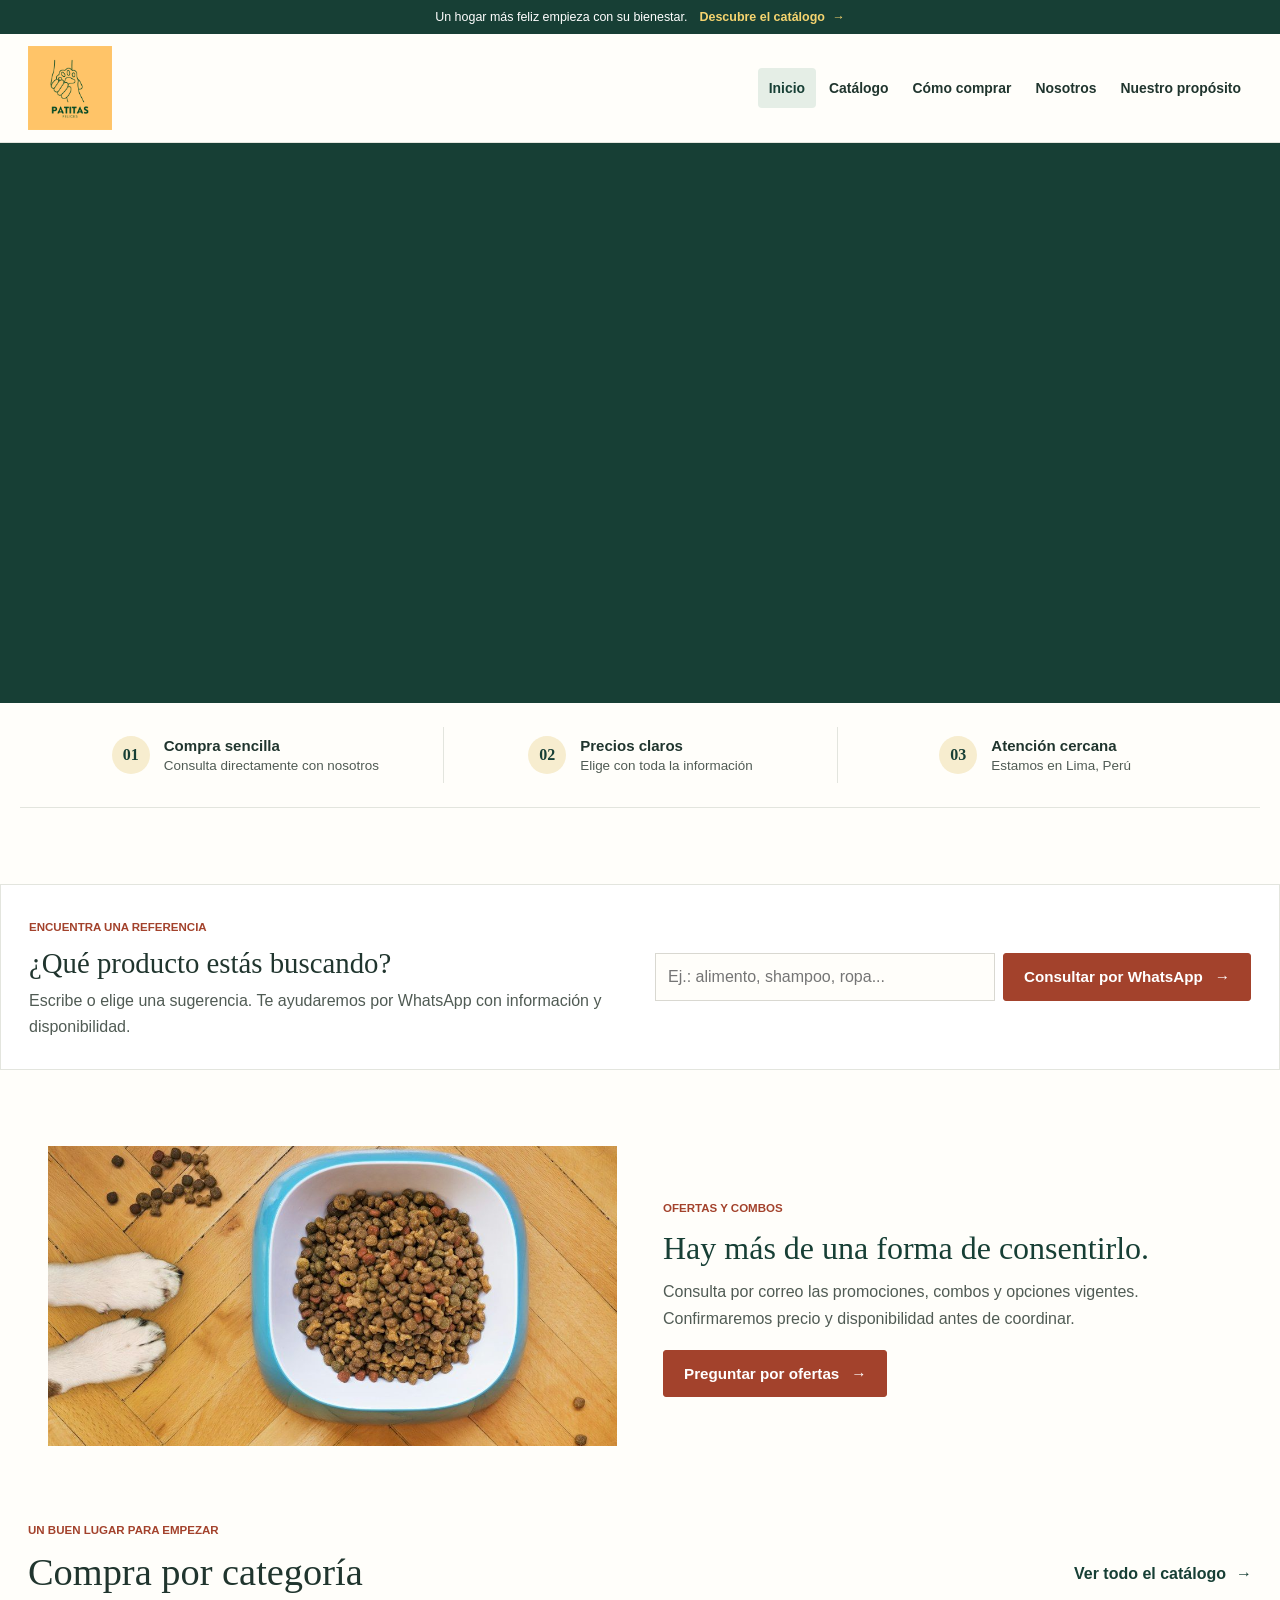
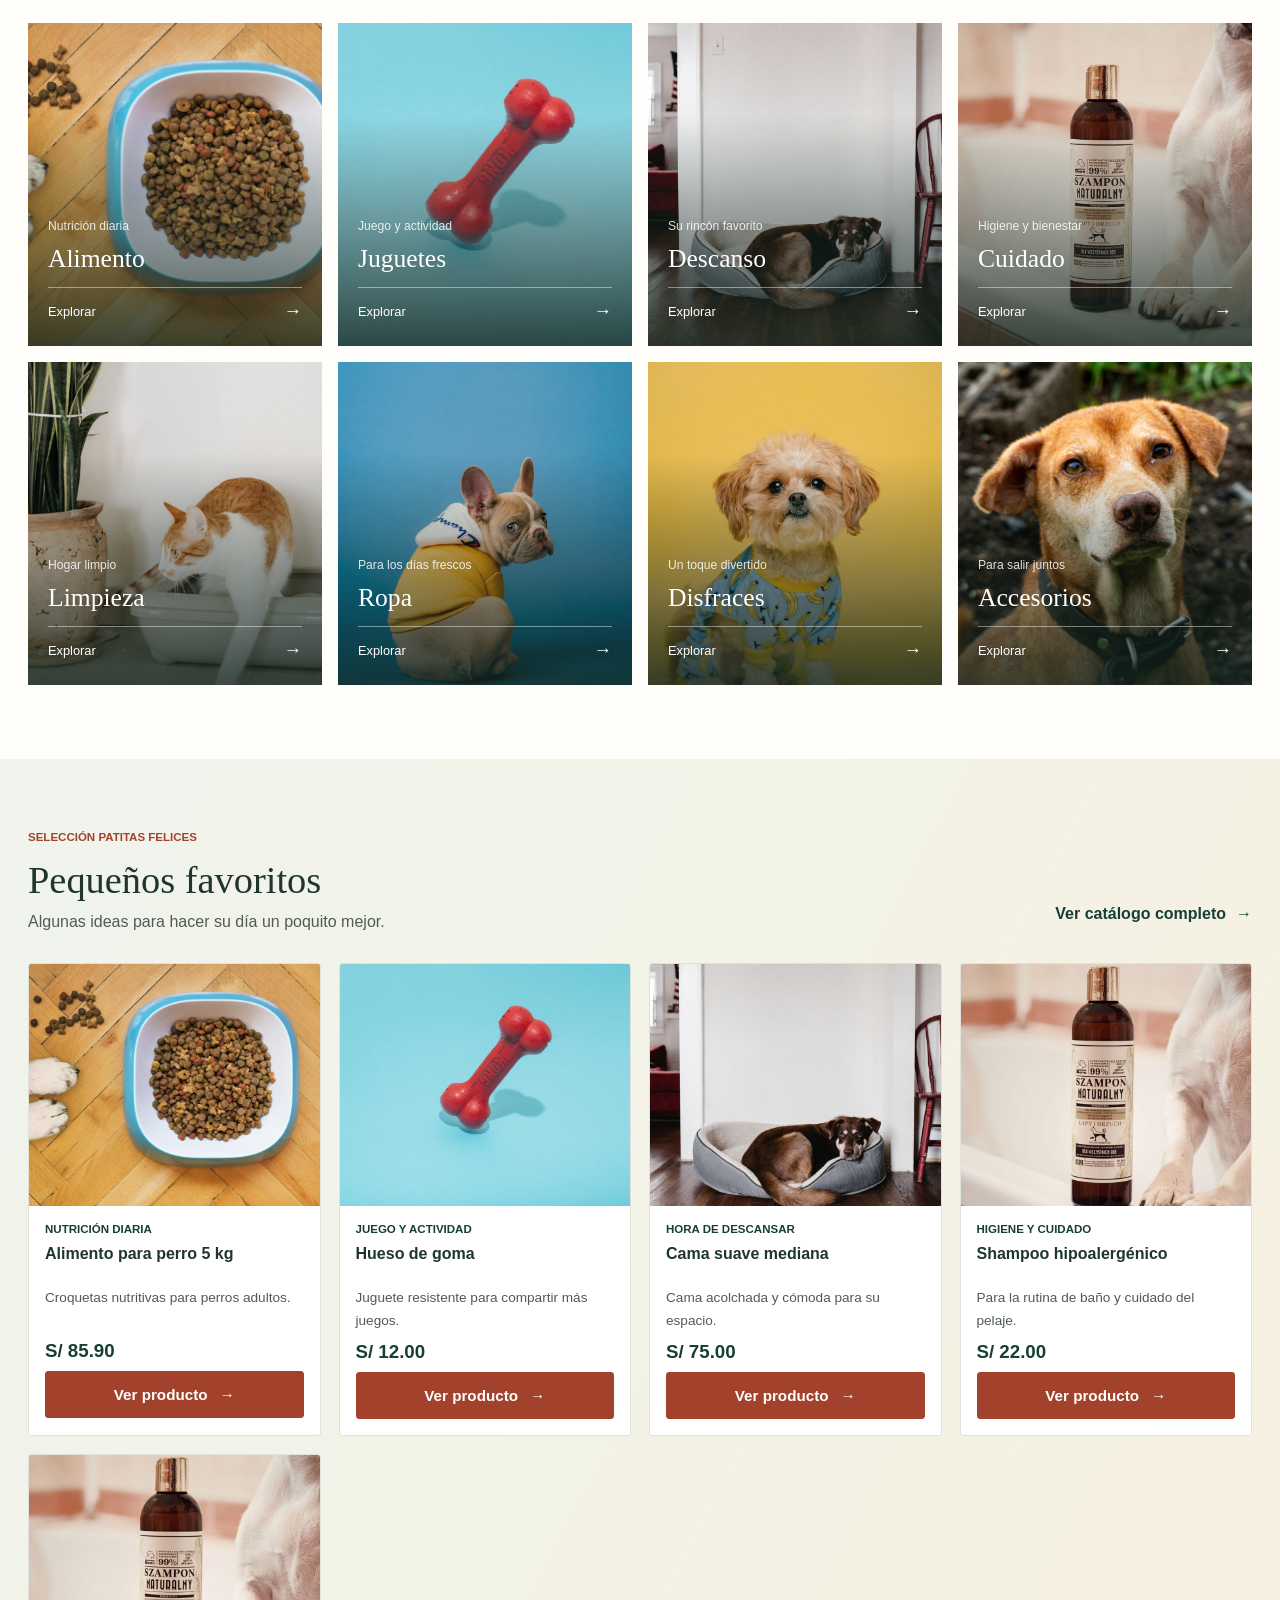
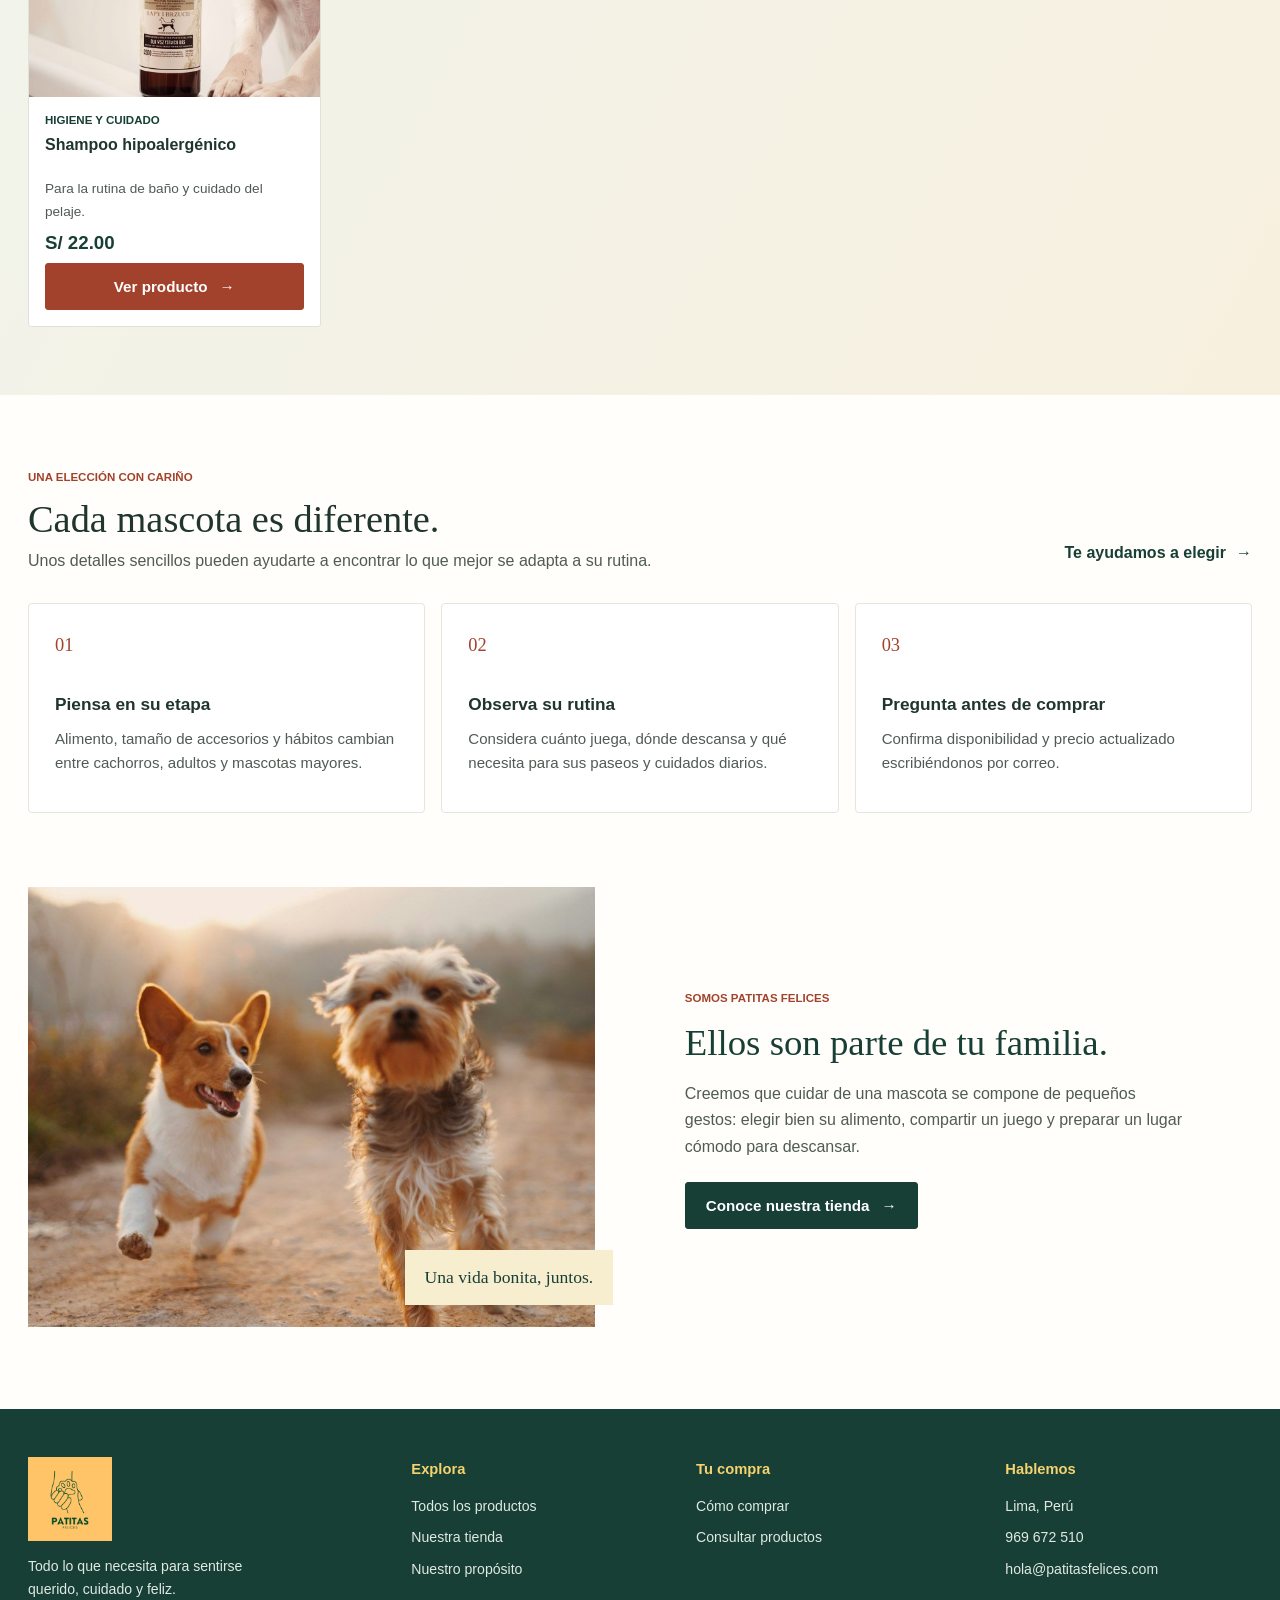
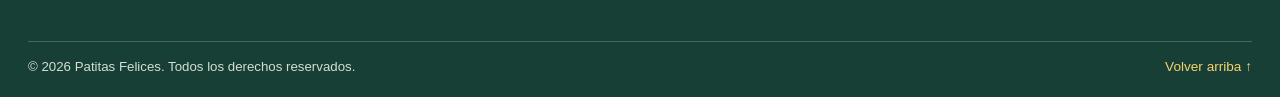
==== commit 420f4089: "Update print statement from 'Hello' to 'Goodbye'" ====
--- a/index.html
+++ b/index.html
@@ -73,6 +73,7 @@
         <article class="producto"><a class="img-producto" href="catalogo.html#juguetes"><img src="img/productos/producto-3.jpg" alt="Hueso de goma para mascotas" loading="lazy"></a><p class="etiqueta-producto">Juego y actividad</p><h3>Hueso de goma</h3><p>Juguete resistente para compartir más juegos.</p><p class="precio">S/ 12.00</p><a class="btn" href="catalogo.html#juguetes">Ver producto <span aria-hidden="true">→</span></a></article>
         <article class="producto"><a class="img-producto" href="catalogo.html#descanso"><img src="img/productos/producto-cama.jpg" alt="Cama suave mediana para mascota" loading="lazy"></a><p class="etiqueta-producto">Hora de descansar</p><h3>Cama suave mediana</h3><p>Cama acolchada y cómoda para su espacio.</p><p class="precio">S/ 75.00</p><a class="btn" href="catalogo.html#descanso">Ver producto <span aria-hidden="true">→</span></a></article>
         <article class="producto"><a class="img-producto" href="catalogo.html#cuidado"><img src="img/productos/producto-shampoo.jpg" alt="Shampoo para perro junto a un perro" loading="lazy"></a><p class="etiqueta-producto">Higiene y cuidado</p><h3>Shampoo hipoalergénico</h3><p>Para la rutina de baño y cuidado del pelaje.</p><p class="precio">S/ 22.00</p><a class="btn" href="catalogo.html#cuidado">Ver producto <span aria-hidden="true">→</span></a></article>
+        <article class="producto"><a class="img-producto" href="catalogo.html#cuidado"><img src="img/productos/producto-shampoo.jpg" alt="Shampoo para perro junto a un perro" loading="lazy"></a><p class="etiqueta-producto">Higiene y cuidado</p><h3>Shampoo hipoalergénico</h3><p>Para la rutina de baño y cuidado del pelaje.</p><p class="precio">S/ 22.00</p><a class="btn" href="catalogo.html#cuidado">Ver producto <span aria-hidden="true">→</span></a></article>
       </div>
     </div>
   </section>
@@ -98,4 +99,4 @@
 </footer>
 <script src="contacto.js" defer></script>
 </body>
-</html>+</html>
